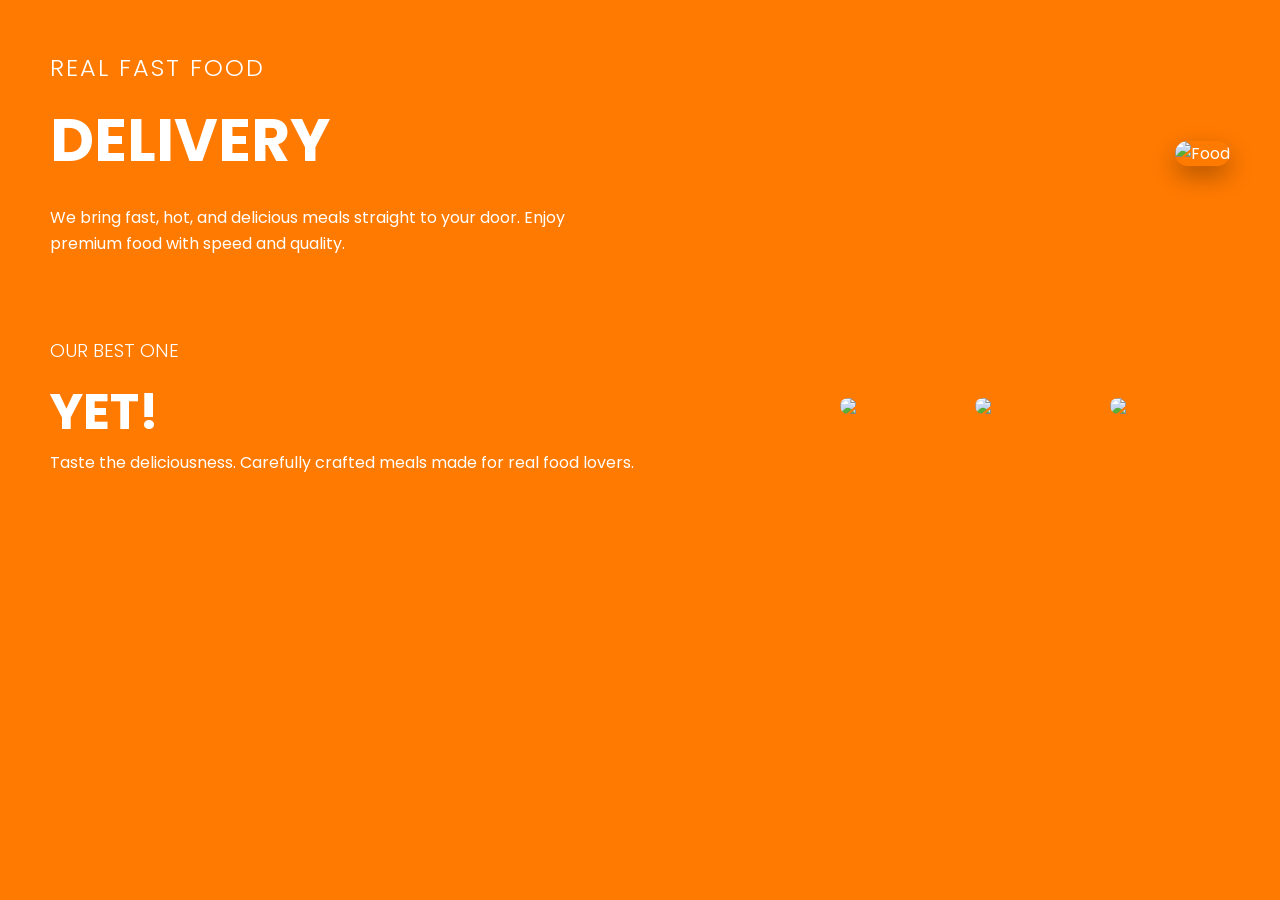
==== index.html @ 6e52069b "Add files via upload" ====
<!DOCTYPE html>

<html lang="en">
<head>
  <meta charset="UTF-8">
  <meta name="viewport" content="width=device-width, initial-scale=1.0">
  <title>Fast Food Delivery</title>

  <link href="https://fonts.googleapis.com/css2?family=Poppins:wght@300;500;700&display=swap" rel="stylesheet">

  <style>
    * {
      margin: 0;
      padding: 0;
      box-sizing: border-box;
      font-family: 'Poppins', sans-serif;
    }

    body {
      background: #ff7a00;
      color: white;
      overflow-x: hidden;
    }

    .container {
      display: flex;
      flex-direction: column;
      padding: 50px;
    }

    .top {
      display: flex;
      justify-content: space-between;
      align-items: center;
    }

    .text {
      max-width: 50%;
      animation: slideInLeft 1s ease;
    }

    .text h2 {
      font-weight: 300;
      letter-spacing: 2px;
    }

    .text h1 {
      font-size: 60px;
      font-weight: 700;
      margin: 10px 0;
    }

    .text p {
      margin-top: 20px;
      line-height: 1.6;
    }

    .image {
      animation: fadeIn 2s ease;
    }

    .image img {
      width: 350px;
      border-radius: 15px;
      box-shadow: 0 10px 25px rgba(0,0,0,0.3);
      transition: transform 0.3s;
    }

    .image img:hover {
      transform: scale(1.05);
    }

    .bottom {
      display: flex;
      justify-content: space-between;
      margin-top: 80px;
      align-items: center;
    }

    .bottom-text {
      max-width: 50%;
      animation: slideInUp 1.5s ease;
    }

    .bottom-text h3 {
      font-weight: 300;
    }

    .bottom-text h1 {
      font-size: 50px;
      margin-top: 10px;
    }

    .food-gallery {
      display: flex;
      gap: 15px;
    }

    .food-gallery img {
      width: 120px;
      border-radius: 10px;
      transition: transform 0.3s;
    }

    .food-gallery img:hover {
      transform: translateY(-10px);
    }

    /* Animations */
    @keyframes slideInLeft {
      from {
        transform: translateX(-100px);
        opacity: 0;
      }
      to {
        transform: translateX(0);
        opacity: 1;
      }
    }

    @keyframes slideInUp {
      from {
        transform: translateY(100px);
        opacity: 0;
      }
      to {
        transform: translateY(0);
        opacity: 1;
      }
    }

    @keyframes fadeIn {
      from { opacity: 0; }
      to { opacity: 1; }
    }

    /* Responsive */
    @media (max-width: 768px) {
      .top, .bottom {
        flex-direction: column;
        text-align: center;
      }

      .text, .bottom-text {
        max-width: 100%;
      }

      .image img {
        width: 250px;
        margin-top: 20px;
      }

      .food-gallery {
        margin-top: 20px;
      }
    }
  </style>

</head>

<body>

  <div class="container">

<div class="top">
  <div class="text">
    <h2>REAL FAST FOOD</h2>
    <h1>DELIVERY</h1>
    <p>
      We bring fast, hot, and delicious meals straight to your door.
      Enjoy premium food with speed and quality.
    </p>
  </div>

  <div class="image">
    <img src="https://images.unsplash.com/photo-1600891964599-f61ba0e24092" alt="Food">
  </div>
</div>
<div class="bottom">
  <div class="bottom-text">
    <h3>OUR BEST ONE</h3>
    <h1>YET!</h1>
    <p>
      Taste the deliciousness. Carefully crafted meals made for real food lovers.
    </p>
  </div>

  <div class="food-gallery">
    <img src="https://images.unsplash.com/photo-1550547660-d9450f859349">
    <img src="https://images.unsplash.com/photo-1568901346375-23c9450c58cd">
    <img src="https://images.unsplash.com/photo-1606755962773-d324e0a13086">
  </div>
</div>

  </div>

</body>
</html>
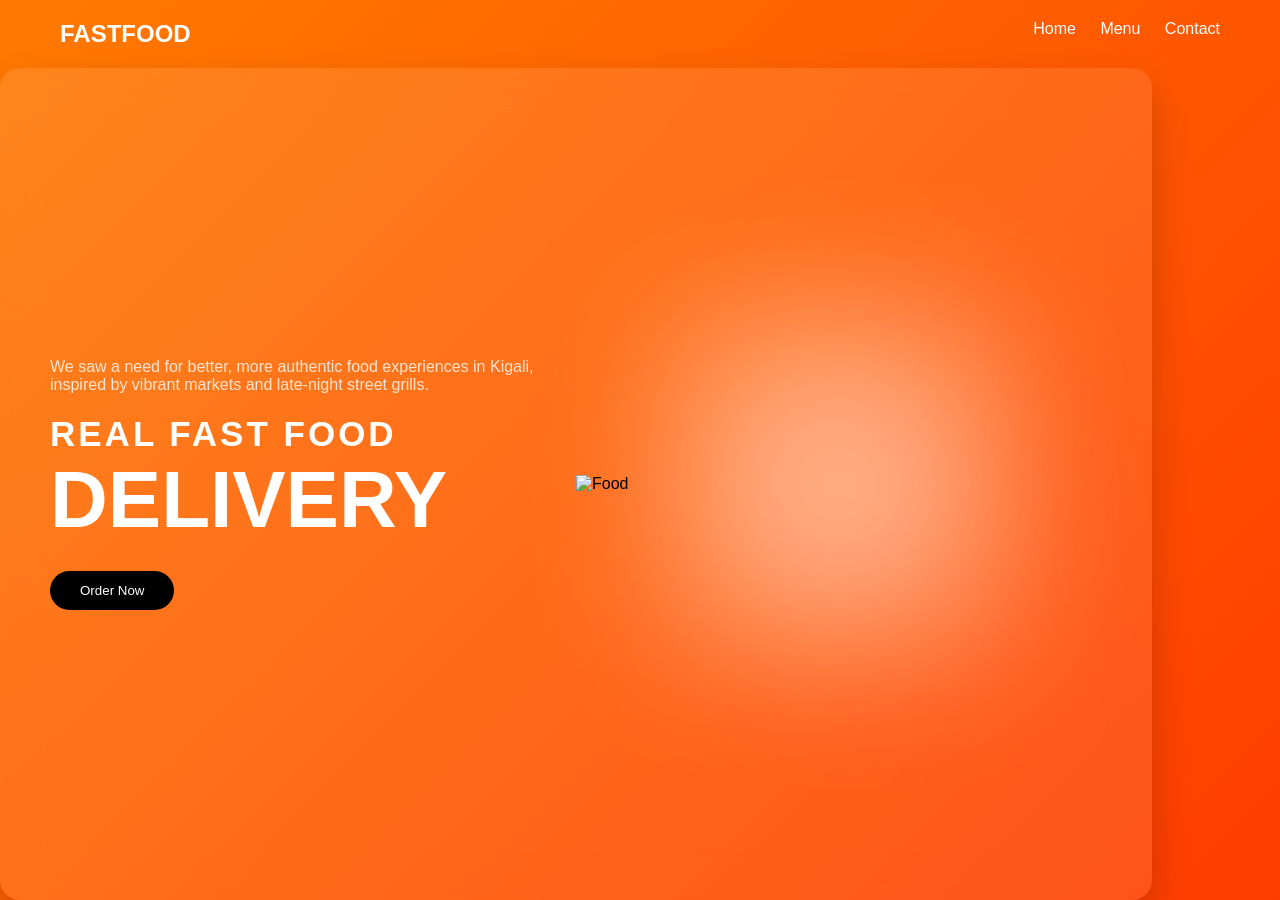
==== commit eede1660: "Add files via upload" ====
--- a/index.html
+++ b/index.html
@@ -1,198 +1,44 @@
 <!DOCTYPE html>
-
 <html lang="en">
 <head>
   <meta charset="UTF-8">
   <meta name="viewport" content="width=device-width, initial-scale=1.0">
   <title>Fast Food Delivery</title>
-
-  <link href="https://fonts.googleapis.com/css2?family=Poppins:wght@300;500;700&display=swap" rel="stylesheet">
-
-  <style>
-    * {
-      margin: 0;
-      padding: 0;
-      box-sizing: border-box;
-      font-family: 'Poppins', sans-serif;
-    }
-
-    body {
-      background: #ff7a00;
-      color: white;
-      overflow-x: hidden;
-    }
-
-    .container {
-      display: flex;
-      flex-direction: column;
-      padding: 50px;
-    }
-
-    .top {
-      display: flex;
-      justify-content: space-between;
-      align-items: center;
-    }
-
-    .text {
-      max-width: 50%;
-      animation: slideInLeft 1s ease;
-    }
-
-    .text h2 {
-      font-weight: 300;
-      letter-spacing: 2px;
-    }
-
-    .text h1 {
-      font-size: 60px;
-      font-weight: 700;
-      margin: 10px 0;
-    }
-
-    .text p {
-      margin-top: 20px;
-      line-height: 1.6;
-    }
-
-    .image {
-      animation: fadeIn 2s ease;
-    }
-
-    .image img {
-      width: 350px;
-      border-radius: 15px;
-      box-shadow: 0 10px 25px rgba(0,0,0,0.3);
-      transition: transform 0.3s;
-    }
-
-    .image img:hover {
-      transform: scale(1.05);
-    }
-
-    .bottom {
-      display: flex;
-      justify-content: space-between;
-      margin-top: 80px;
-      align-items: center;
-    }
-
-    .bottom-text {
-      max-width: 50%;
-      animation: slideInUp 1.5s ease;
-    }
-
-    .bottom-text h3 {
-      font-weight: 300;
-    }
-
-    .bottom-text h1 {
-      font-size: 50px;
-      margin-top: 10px;
-    }
-
-    .food-gallery {
-      display: flex;
-      gap: 15px;
-    }
-
-    .food-gallery img {
-      width: 120px;
-      border-radius: 10px;
-      transition: transform 0.3s;
-    }
-
-    .food-gallery img:hover {
-      transform: translateY(-10px);
-    }
-
-    /* Animations */
-    @keyframes slideInLeft {
-      from {
-        transform: translateX(-100px);
-        opacity: 0;
-      }
-      to {
-        transform: translateX(0);
-        opacity: 1;
-      }
-    }
-
-    @keyframes slideInUp {
-      from {
-        transform: translateY(100px);
-        opacity: 0;
-      }
-      to {
-        transform: translateY(0);
-        opacity: 1;
-      }
-    }
-
-    @keyframes fadeIn {
-      from { opacity: 0; }
-      to { opacity: 1; }
-    }
-
-    /* Responsive */
-    @media (max-width: 768px) {
-      .top, .bottom {
-        flex-direction: column;
-        text-align: center;
-      }
-
-      .text, .bottom-text {
-        max-width: 100%;
-      }
-
-      .image img {
-        width: 250px;
-        margin-top: 20px;
-      }
-
-      .food-gallery {
-        margin-top: 20px;
-      }
-    }
-  </style>
-
+  <link rel="stylesheet" href="style.css">
 </head>
-
 <body>
 
-  <div class="container">
+  <!-- NAVBAR -->
+  <header class="navbar">
+    <h2 class="logo">FASTFOOD</h2>
+    <nav>
+      <a href="#">Home</a>
+      <a href="menu.html">Menu</a>
+      <a href="contact.html">Contact</a>
+    </nav>
+  </header>
 
-<div class="top">
-  <div class="text">
-    <h2>REAL FAST FOOD</h2>
-    <h1>DELIVERY</h1>
-    <p>
-      We bring fast, hot, and delicious meals straight to your door.
-      Enjoy premium food with speed and quality.
-    </p>
-  </div>
+  <!-- HERO -->
+  <section class="hero">
 
-  <div class="image">
-    <img src="https://images.unsplash.com/photo-1600891964599-f61ba0e24092" alt="Food">
-  </div>
-</div>
-<div class="bottom">
-  <div class="bottom-text">
-    <h3>OUR BEST ONE</h3>
-    <h1>YET!</h1>
-    <p>
-      Taste the deliciousness. Carefully crafted meals made for real food lovers.
-    </p>
-  </div>
+    <div class="content">
+      <p class="intro">
+        We saw a need for better, more authentic food experiences in Kigali,
+        inspired by vibrant markets and late-night street grills.
+      </p>
 
-  <div class="food-gallery">
-    <img src="https://images.unsplash.com/photo-1550547660-d9450f859349">
-    <img src="https://images.unsplash.com/photo-1568901346375-23c9450c58cd">
-    <img src="https://images.unsplash.com/photo-1606755962773-d324e0a13086">
-  </div>
-</div>
+      <h2 class="small-text">REAL FAST FOOD</h2>
+      <h1 class="big-text">DELIVERY</h1>
 
-  </div>
+      <button class="cta-btn">Order Now</button>
+    </div>
+
+    <div class="image-container">
+      <div class="glow"></div>
+      <img src="food.png" alt="Food">
+    </div>
+
+  </section>
 
 </body>
-</html>
+</html>
--- a/style.css
+++ b/style.css
@@ -0,0 +1,134 @@
+* {
+  margin: 0;
+  padding: 0;
+  box-sizing: border-box;
+  font-family: 'Segoe UI', sans-serif;
+}
+
+body {
+  background: linear-gradient(135deg, #ff7a00, #ff3c00);
+  height: 100vh;
+  display: flex;
+  flex-direction: column;
+}
+
+/* NAVBAR */
+.navbar {
+  display: flex;
+  justify-content: space-between;
+  padding: 20px 60px;
+  color: white;
+}
+
+.navbar a {
+  margin-left: 20px;
+  color: white;
+  text-decoration: none;
+}
+
+/* HERO */
+.hero {
+  flex: 1;
+  display: flex;
+  align-items: center;
+  justify-content: center;
+}
+
+/* GLASS CARD */
+.hero {
+  display: flex;
+  align-items: center;
+  justify-content: space-between;
+  width: 90%;
+  height: 80%;
+  background: rgba(255, 255, 255, 0.1);
+  border-radius: 20px;
+  backdrop-filter: blur(20px);
+  padding: 50px;
+  box-shadow: 0 20px 40px rgba(0,0,0,0.2);
+}
+
+/* TEXT */
+.content {
+  width: 50%;
+  color: white;
+  animation: fadeIn 1.5s ease;
+}
+
+.small-text {
+  font-size: 35px;
+  letter-spacing: 3px;
+}
+
+.big-text {
+  font-size: 80px;
+  font-weight: bold;
+}
+
+.intro {
+  margin-bottom: 20px;
+  opacity: 0.8;
+}
+
+/* BUTTON */
+.cta-btn {
+  margin-top: 25px;
+  padding: 12px 30px;
+  border: none;
+  background: black;
+  color: white;
+  border-radius: 30px;
+  cursor: pointer;
+  transition: 0.3s;
+}
+
+.cta-btn:hover {
+  background: white;
+  color: black;
+  transform: scale(1.1);
+}
+
+/* IMAGE */
+.image-container {
+  width: 50%;
+  position: relative;
+}
+
+/* STRONG GLOW */
+.image-container::before {
+  content: "";
+  position: absolute;
+  width: 400px;
+  height: 400px;
+  background: radial-gradient(circle, rgba(255,255,255,0.6), transparent);
+  top: 50%;
+  left: 50%;
+  transform: translate(-50%, -50%);
+  filter: blur(60px);
+}
+
+/* IMAGE */
+.image-container img {
+  width: 100%;
+  max-width: 450px;
+  animation: float 3s infinite ease-in-out;
+  position: relative;
+}
+
+/* ANIMATIONS */
+@keyframes float {
+  0% { transform: translateY(0); }
+  50% { transform: translateY(-25px); }
+  100% { transform: translateY(0); }
+}
+
+@keyframes fadeIn {
+  from {
+    opacity: 0;
+    transform: translateX(-60px);
+  }
+  to {
+    opacity: 1;
+    transform: translateX(0);
+  }
+}
